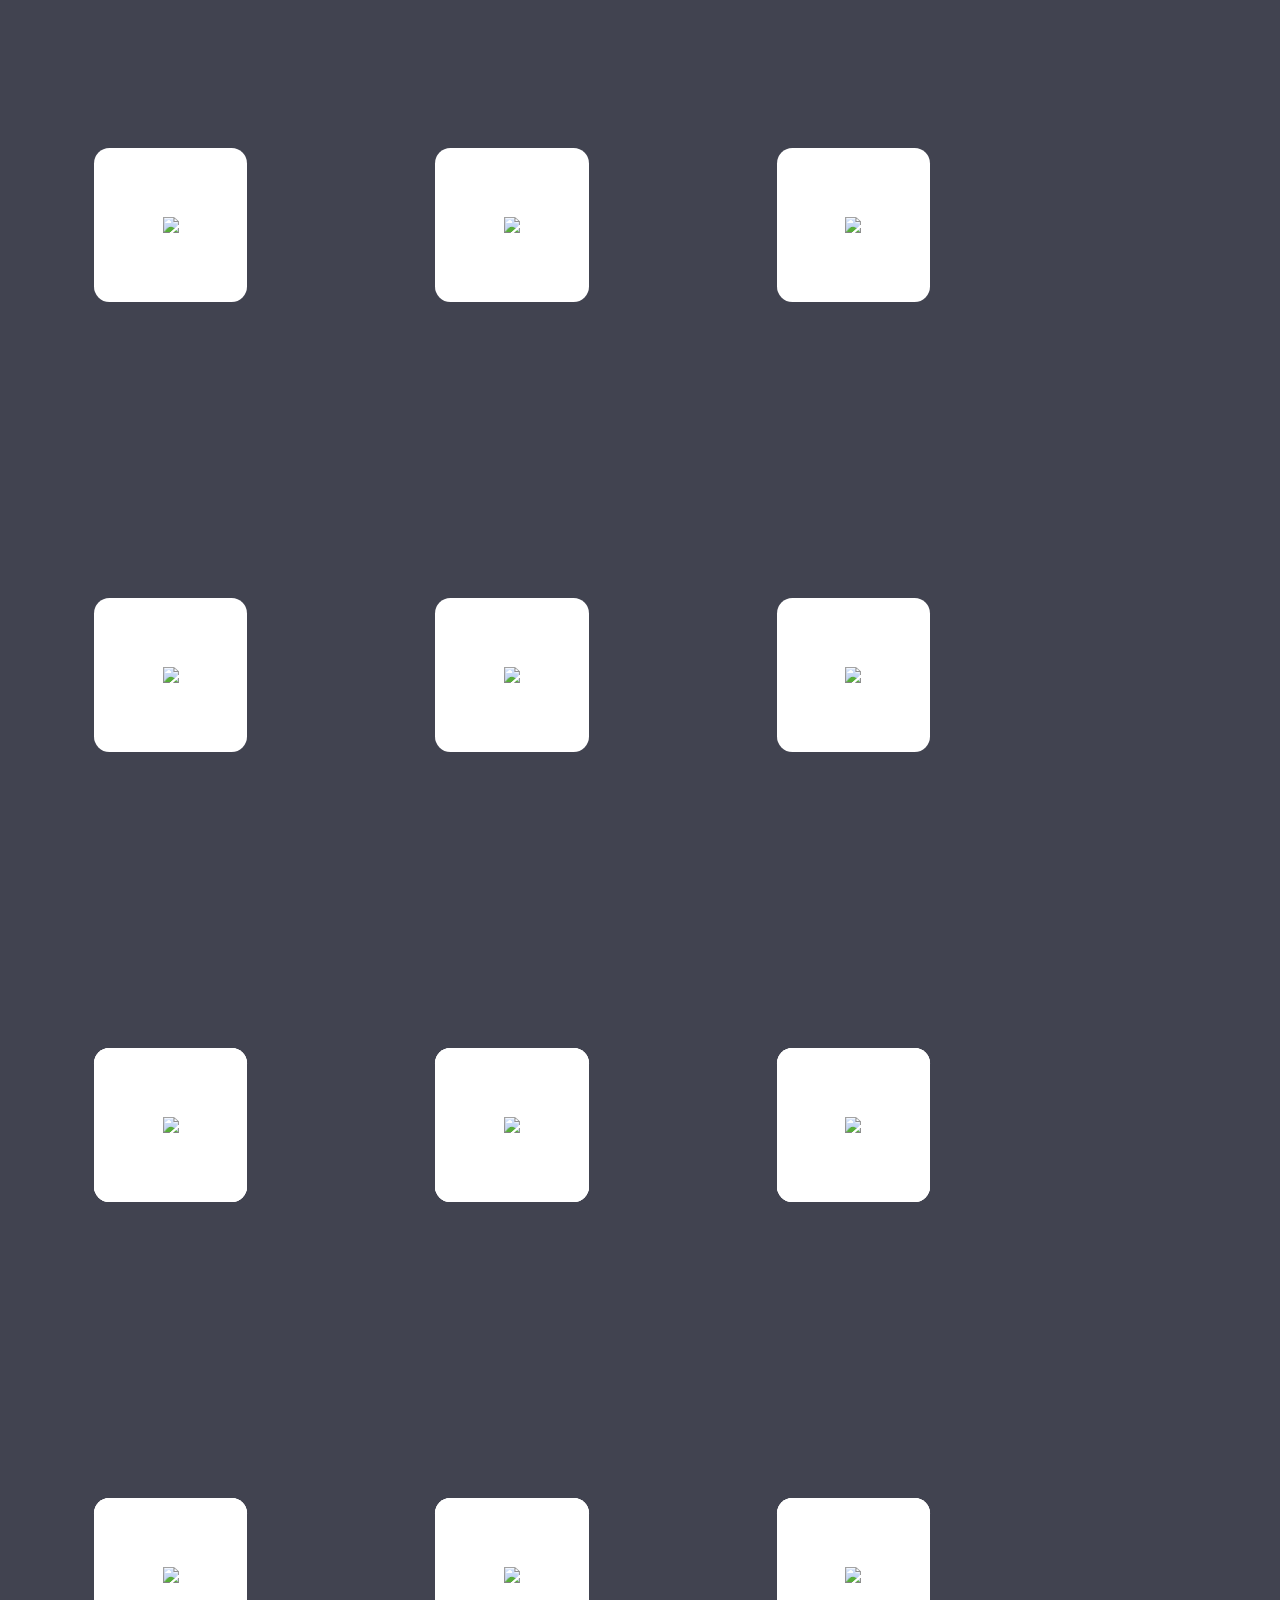
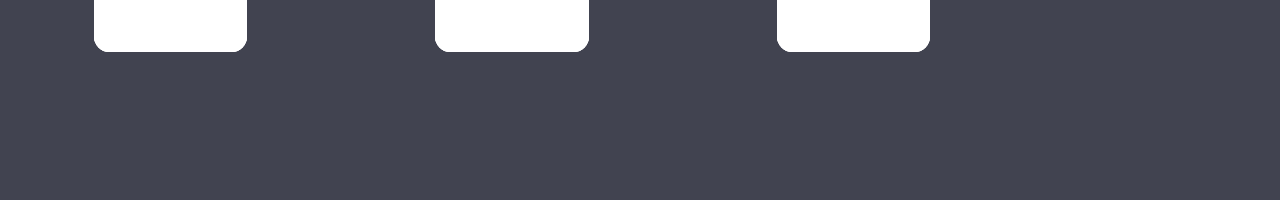
==== frontend/index.html @ 551238b1 "adjust ui and add cache prevent code" ====
<!DOCTYPE html>
<html>
<head>
    <meta charset="UTF-8">
    <meta name="viewport" content="width=device-width, initial-scale=1.0">
    <meta http-equiv="X-UA-Compatible" content="ie=edge">
    <link rel="stylesheet" href="style.css">
    <link rel="stylesheet" href="https://use.fontawesome.com/releases/v5.4.2/css/all.css" integrity="sha384-/rXc/GQVaYpyDdyxK+ecHPVYJSN9bmVFBvjA/9eOB+pb3F2w2N6fc5qB9Ew5yIns" crossorigin="anonymous">
    <title>GDeck</title>
</head>
<body>
    <i id="scroll-up" class="caret fas fa-caret-up disabled"></i>
    <i id="scroll-down" class="caret fas fa-caret-down"></i>
    <img id="screenshot" />
    <div class="sc-drop">
        <div id="sc-share" class="sc"><i class="fas fa-share"></i></div>
        <div id="sc-close" class="sc"><i class="fas fa-times"></i></div>
    </div>
</body>
    <script id="indexScript" src="index.js"></script>
    <script>
        document.getElementById('indexScript').src = `index.js?v=${Math.random()}`
    </script>
</html>
---- frontend/style.css ----
body {
    background: #414350;
    overflow: hidden;
}

.page {
    width: 100vw;
    height: 100vh;
    position: absolute;
    top: 0;
    left: 0;
    color: white;
    transition: all .5s ease-in-out;

}

.page-container {
    width: 80%;
    height: 100%;
    display: flex;
    justify-content: space-around;
    flex-wrap: wrap;
}

.caret {
    position: absolute;
    right: 5px;
    color: white;
    font-size: 100px;
    cursor: pointer;
    transition: all .3s ease-in-out;
    z-index: 2;
}
.fa-caret-up {
    top: 0;
}

.fa-caret-down {
    bottom: 0;
}

.fa-caret-down.disabled, .fa-caret-up.disabled {
    color: grey;
}

.disabled {
    cursor: default;
}

.grid {
    width: 30%;
    display: flex;
    justify-content: center;
    align-items: center;
}

.img-wrapper {
    width: 50%;
    background: white;
    border-radius: 10%;
    display: flex;
    justify-content: center;
    align-items: center;
}

.page.active {
    transform: translateY(0);
}

.page.page-next {
    transform: translateY(100%);
}

.page.page-pre {
    transform: translateY(-100%);
}

#screenshot {
    position: absolute;
    top: 0;
    left: 0;
    width: 40vw;
    height: 22.5vw;
    z-index: 5;
    transition: all .5s ease-in-out;
}

.sc-drop {
    position: absolute;
    display: flex;
    align-items: center;
    justify-content: space-around;
    top: 17vw;
    left: 15vw;
    background: #adb2ba;
    opacity: .7;
    width: 10vw;
    height: 5vw;
    transition: all .5s ease-in-out;
    z-index: 3;
    border-radius: 50px;
}

.sc-drop.active {
    transform: translateY(6vw);
}

.sc {
    font-size: 33px;
    cursor: pointer;
}
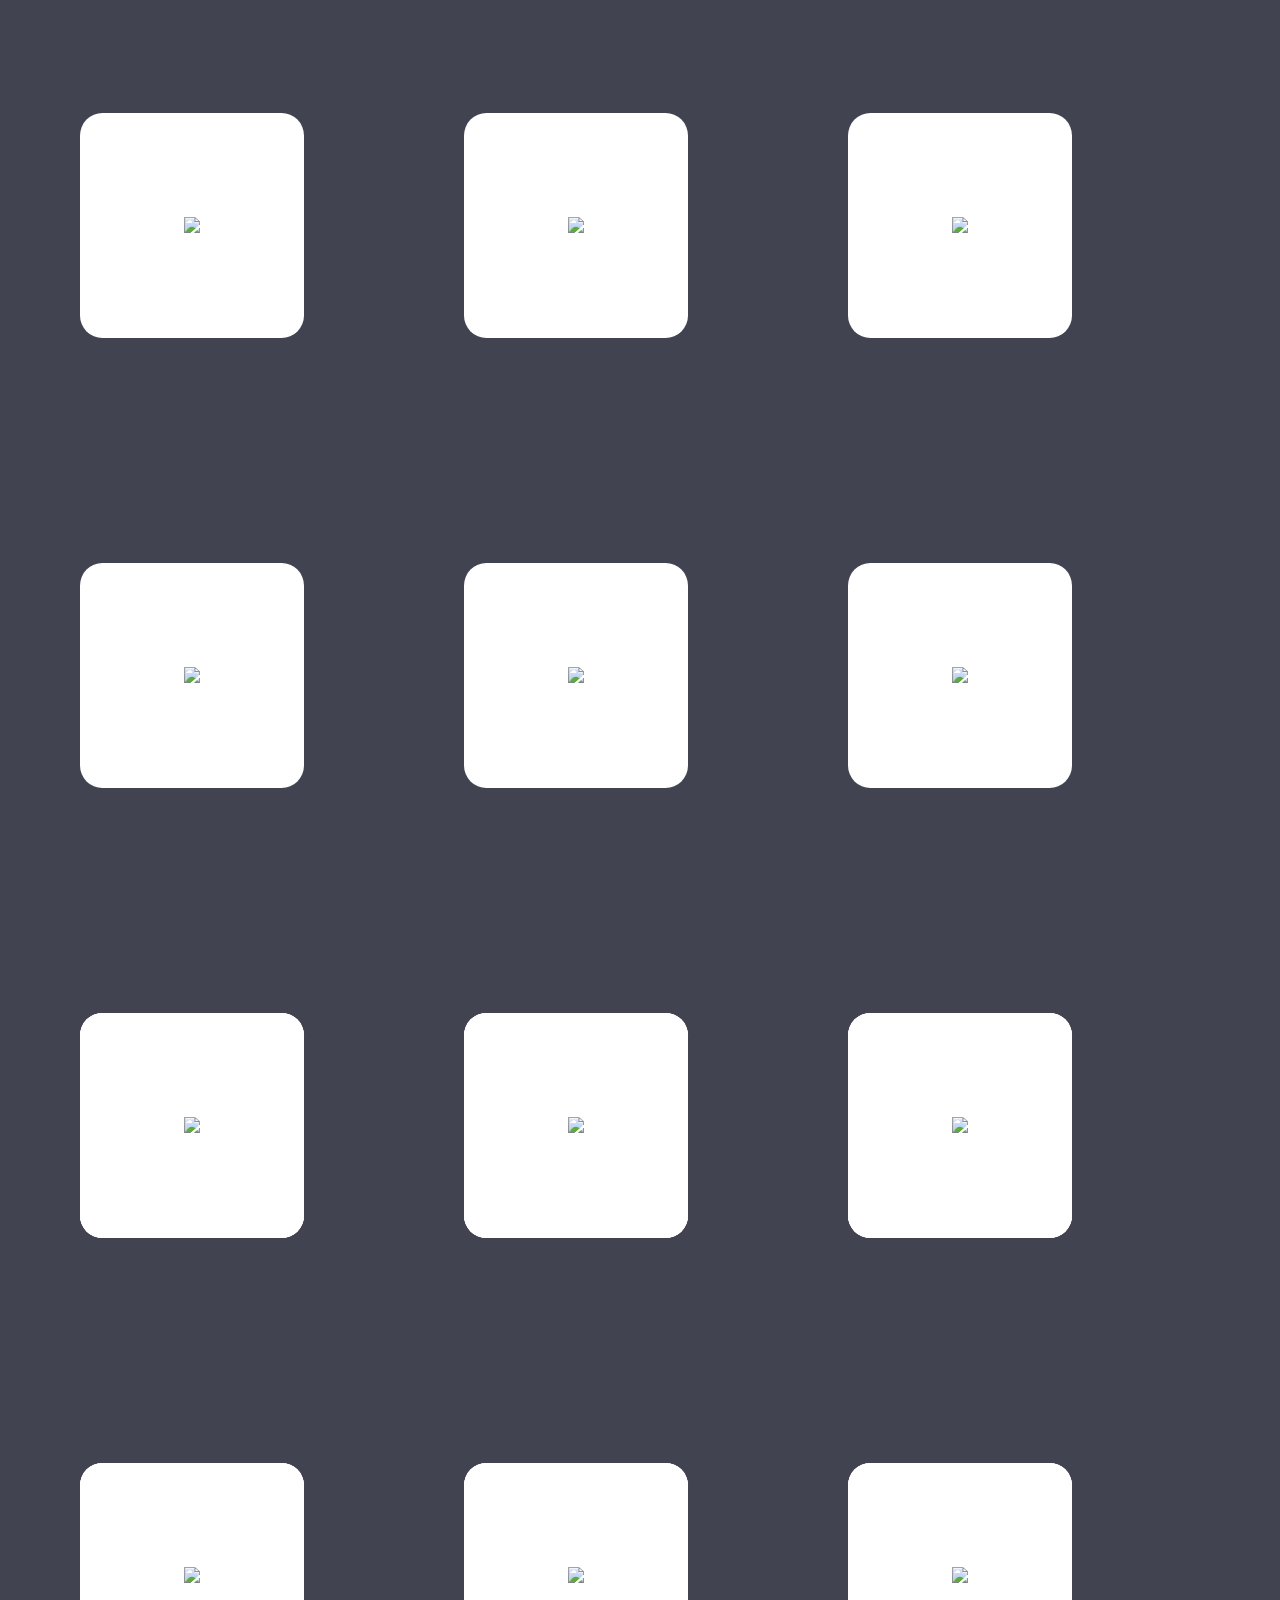
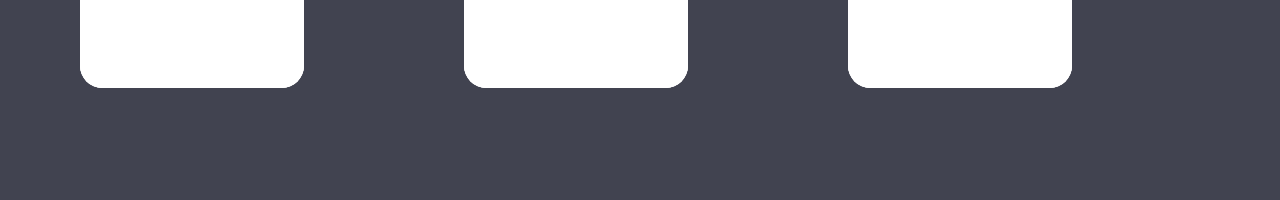
==== commit 131ef431: "adjust style" ====
--- a/frontend/index.html
+++ b/frontend/index.html
@@ -11,7 +11,9 @@
 <body>
     <i id="scroll-up" class="caret fas fa-caret-up disabled"></i>
     <i id="scroll-down" class="caret fas fa-caret-down"></i>
-    <img id="screenshot" />
+    <div id="screenshot-wrapper">
+        <img id="screenshot" />
+    </div>
     <div class="sc-drop">
         <div id="sc-share" class="sc"><i class="fas fa-share"></i></div>
         <div id="sc-close" class="sc"><i class="fas fa-times"></i></div>
--- a/frontend/style.css
+++ b/frontend/style.css
@@ -15,7 +15,7 @@
 }
 
 .page-container {
-    width: 80%;
+    width: 90%;
     height: 100%;
     display: flex;
     justify-content: space-around;
@@ -55,12 +55,13 @@
 }
 
 .img-wrapper {
-    width: 50%;
+    width: 65%;
     background: white;
     border-radius: 10%;
     display: flex;
     justify-content: center;
     align-items: center;
+    cursor: pointer;
 }
 
 .page.active {
@@ -75,14 +76,24 @@
     transform: translateY(-100%);
 }
 
-#screenshot {
+#screenshot-wrapper {
     position: absolute;
-    top: 0;
-    left: 0;
+    top: 2vh;
+    left: 2vw;
     width: 40vw;
     height: 22.5vw;
     z-index: 5;
     transition: all .5s ease-in-out;
+    padding: 5px;
+    background: white;
+    border-radius: 4px;
+}
+
+#screenshot {
+    width: 100%;
+    height: 100%;
+    border: 1px solid #ddd;
+    border-radius: 4px;
 }
 
 .sc-drop {
@@ -90,8 +101,8 @@
     display: flex;
     align-items: center;
     justify-content: space-around;
-    top: 17vw;
-    left: 15vw;
+    top: 18vw;
+    left: 16vw;
     background: #adb2ba;
     opacity: .7;
     width: 10vw;
@@ -102,7 +113,7 @@
 }
 
 .sc-drop.active {
-    transform: translateY(6vw);
+    transform: translateY(7.5vw);
 }
 
 .sc {
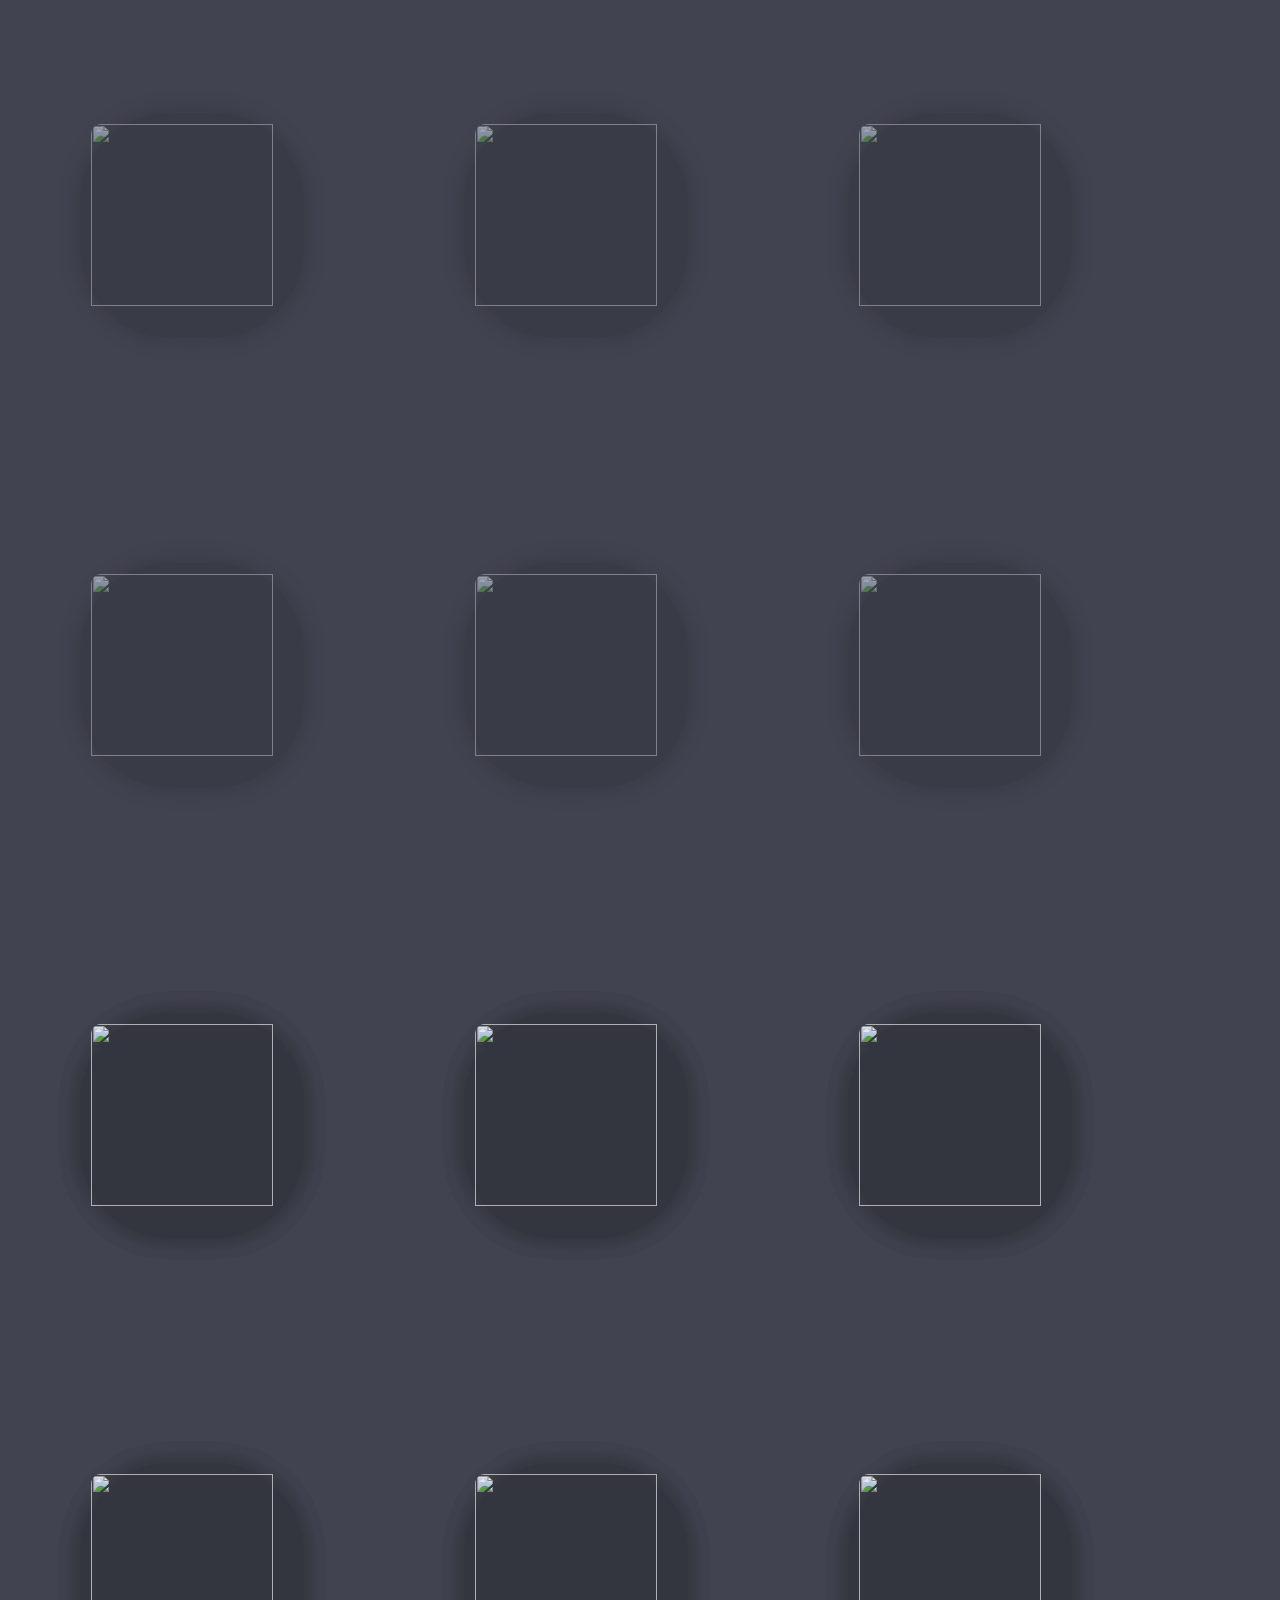
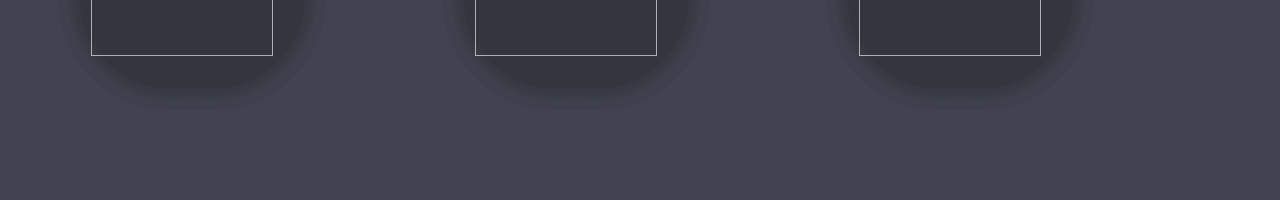
==== commit 4cde2656: "add share dropdown" ====
--- a/frontend/index.html
+++ b/frontend/index.html
@@ -2,7 +2,7 @@
 <html>
 <head>
     <meta charset="UTF-8">
-    <meta name="viewport" content="width=device-width, initial-scale=1.0">
+    <meta name="viewport" content="width=device-width, initial-scale=1.0, user-scalable=0, maximum-scale=1.0, minimum-scale=1.0">
     <meta http-equiv="X-UA-Compatible" content="ie=edge">
     <link rel="stylesheet" href="style.css">
     <link rel="stylesheet" href="https://use.fontawesome.com/releases/v5.4.2/css/all.css" integrity="sha384-/rXc/GQVaYpyDdyxK+ecHPVYJSN9bmVFBvjA/9eOB+pb3F2w2N6fc5qB9Ew5yIns" crossorigin="anonymous">
@@ -18,6 +18,10 @@
         <div id="sc-share" class="sc"><i class="fas fa-share"></i></div>
         <div id="sc-close" class="sc"><i class="fas fa-times"></i></div>
     </div>
+    <div class="sc-share-drop">
+        <div id="sc-share" class="sc"><i class="fab fa-twitter"></i></div>
+        <div id="sc-close" class="sc"><i class="fas fa-file-download"></i></div>
+    </div>
 </body>
     <script id="indexScript" src="index.js"></script>
     <script>
--- a/frontend/style.css
+++ b/frontend/style.css
@@ -56,12 +56,20 @@
 
 .img-wrapper {
     width: 65%;
-    background: white;
-    border-radius: 10%;
+    background: #33363e;
+    box-shadow: 0 0 15px 5px #33363e;
+    opacity: .5;
+    border-radius: 40%;
     display: flex;
     justify-content: center;
     align-items: center;
     cursor: pointer;
+}
+
+.ico {
+    width: 90%;
+    height: 90%;
+    border-radius: 10px;
 }
 
 .page.active {
@@ -80,8 +88,8 @@
     position: absolute;
     top: 2vh;
     left: 2vw;
-    width: 40vw;
-    height: 22.5vw;
+    width: 60vw;
+    height: 33.75vw;
     z-index: 5;
     transition: all .5s ease-in-out;
     padding: 5px;
@@ -102,21 +110,43 @@
     align-items: center;
     justify-content: space-around;
     top: 18vw;
-    left: 16vw;
+    left: 26vw;
     background: #adb2ba;
     opacity: .7;
-    width: 10vw;
-    height: 5vw;
+    width: 14vw;
+    height: 7vw;
     transition: all .5s ease-in-out;
     z-index: 3;
     border-radius: 50px;
 }
 
 .sc-drop.active {
-    transform: translateY(7.5vw);
+    transform: translateY(20vw);
 }
 
 .sc {
-    font-size: 33px;
+    font-size: 50px;
     cursor: pointer;
-}+}
+
+.sc-share-drop {
+    position: absolute;
+    display: flex;
+    align-items: center;
+    justify-content: space-around;
+    top: 46vw;
+    left: 22vw;
+    background: #adb2ba;
+    opacity: 0;
+    width: 14vw;
+    height: 7vw;
+    transition: all .5s ease-in-out;
+    z-index: 3;
+    border-radius: 20px;
+    transform: translateY(-30%);
+}
+
+.sc-share-drop.active {
+    transform: translateY(0);
+    opacity: 1;
+}
